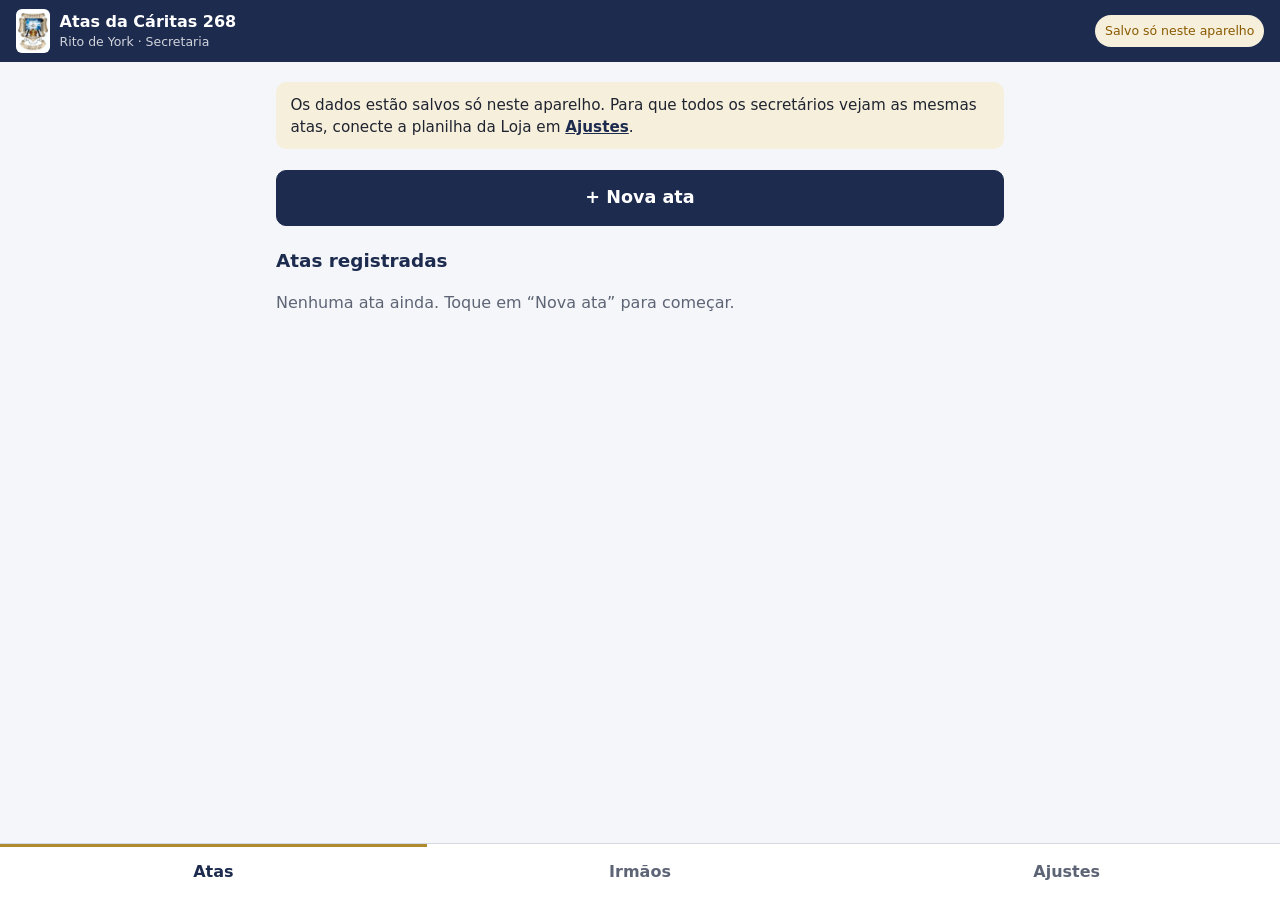
==== index.html @ 436a5ba8 "Add files via upload" ====
<!doctype html>
<html lang="pt-BR">
<head>
  <meta charset="utf-8">
  <meta name="viewport" content="width=device-width, initial-scale=1">
  <title>Atas Cáritas 268</title>
  <meta name="theme-color" content="#1d2b4f">
  <link rel="icon" href="img/logo-caritas.jpg">
  <link rel="stylesheet" href="estilo.css">
</head>
<body>
  <header class="topo">
    <div class="topo-marca">
      <img src="img/logo-caritas.jpg" alt="" class="topo-logo">
      <div>
        <div class="topo-titulo">Atas da Cáritas 268</div>
        <div class="topo-sub">Rito de York · Secretaria</div>
      </div>
    </div>
    <button id="status" class="status" type="button"></button>
  </header>

  <main id="app" class="conteudo"><p class="carregando">Carregando…</p></main>

  <nav class="abas" id="abas">
    <button data-vista="lista" type="button">Atas</button>
    <button data-vista="cadastros" type="button">Irmãos</button>
    <button data-vista="ajustes" type="button">Ajustes</button>
  </nav>

  <div id="impressao" class="impressao" aria-hidden="true"></div>
  <div id="aviso" class="aviso-flutuante" role="status"></div>

  <script src="js/jszip.min.js"></script>
  <script src="js/extenso.js"></script>
  <script src="js/dados-iniciais.js"></script>
  <script src="js/frases.js"></script>
  <script src="js/armazenamento.js"></script>
  <script src="js/word.js"></script>
  <script src="js/app.js"></script>
</body>
</html>
---- estilo.css ----
:root {
  --azul: #1d2b4f;
  --azul-claro: #e8ecf6;
  --ouro: #b08a2e;
  --ouro-claro: #f6efdc;
  --texto: #1f2430;
  --suave: #5d6475;
  --borda: #d5d9e3;
  --fundo: #f5f6f9;
  --branco: #ffffff;
  --ok: #1f7a4a;
  --ok-claro: #e3f3ea;
  --alerta: #8a5a00;
  --alerta-claro: #fff4d6;
  --erro: #a3262a;
  --raio: 10px;
}
* { box-sizing: border-box; }
html { -webkit-text-size-adjust: 100%; }
body {
  margin: 0; background: var(--fundo); color: var(--texto);
  font: 16px/1.45 system-ui, -apple-system, "Segoe UI", Roboto, Arial, sans-serif;
  padding-bottom: 76px;
}
h2 { font-size: 1.15rem; margin: 1.4rem 0 .6rem; color: var(--azul); }
h3 { font-size: 1rem; margin: 1.2rem 0 .4rem; color: var(--azul); }
button, input, select, textarea { font: inherit; color: inherit; }
button {
  border: 1px solid var(--borda); background: var(--branco); border-radius: var(--raio);
  padding: .6rem .9rem; cursor: pointer; min-height: 44px;
}
button:hover { border-color: var(--azul); }
button.principal { background: var(--azul); border-color: var(--azul); color: #fff; font-weight: 600; }
button.secundario { background: var(--azul-claro); border-color: var(--azul-claro); color: var(--azul); font-weight: 600; }
button.grande { width: 100%; font-size: 1.1rem; padding: .9rem; margin-top: .5rem; }
button.pequeno { min-height: 36px; padding: .35rem .7rem; font-size: .9rem; }
button.link { border: 0; background: none; color: var(--azul); padding: .3rem 0; min-height: 36px; font-weight: 600; text-align: left; }
button.icone { border: 0; background: none; min-height: 36px; min-width: 36px; padding: 0; color: var(--suave); font-size: 1.05rem; }
button.icone:hover { color: var(--erro); }
button.perigo { background: var(--erro); border-color: var(--erro); color: #fff; }
.perigo-texto { color: var(--erro) !important; }
input, select, textarea {
  width: 100%; border: 1px solid var(--borda); border-radius: 8px; padding: .55rem .65rem;
  background: var(--branco); min-height: 44px;
}
textarea { resize: vertical; }
input:focus, select:focus, textarea:focus, button:focus-visible { outline: 2px solid var(--ouro); outline-offset: 1px; }

.topo {
  position: sticky; top: 0; z-index: 10; background: var(--azul); color: #fff;
  display: flex; align-items: center; justify-content: space-between; gap: .5rem; padding: .55rem 1rem;
}
.topo-marca { display: flex; align-items: center; gap: .6rem; min-width: 0; }
.topo-logo { width: 34px; height: 44px; object-fit: contain; background: #fff; border-radius: 6px; padding: 2px; }
.topo-titulo { font-weight: 700; }
.topo-sub { font-size: .78rem; opacity: .8; }
.status { min-height: 32px; padding: .25rem .6rem; font-size: .78rem; border-radius: 99px; border: 0; white-space: nowrap; }
.status.ok { background: var(--ok-claro); color: var(--ok); }
.status.local { background: var(--ouro-claro); color: var(--alerta); }
.status.alerta { background: var(--alerta-claro); color: var(--alerta); }
.status.salvando { background: #fff; color: var(--suave); }

.conteudo { max-width: 760px; margin: 0 auto; padding: .5rem 16px 2rem; }
.carregando, .vazio { color: var(--suave); }
.abas {
  position: fixed; bottom: 0; left: 0; right: 0; z-index: 10; display: flex; background: var(--branco);
  border-top: 1px solid var(--borda); padding-bottom: env(safe-area-inset-bottom);
}
.abas button { flex: 1; border: 0; border-radius: 0; min-height: 56px; color: var(--suave); font-weight: 600; background: none; }
.abas button.ativo { color: var(--azul); box-shadow: inset 0 3px 0 var(--ouro); }

.faixa { background: var(--ouro-claro); border-radius: var(--raio); padding: .7rem .9rem; margin: .8rem 0; font-size: .95rem; }
.faixa.alerta { background: var(--alerta-claro); }
.faixa.ok { background: var(--ok-claro); color: var(--ok); }
.faixa ul { margin: .3rem 0 0; padding-left: 1.2rem; }
.faixa a { color: var(--azul); font-weight: 600; }

.lista-atas { display: flex; flex-direction: column; gap: .5rem; }
.item-ata { display: flex; align-items: center; gap: .3rem; background: var(--branco); border: 1px solid var(--borda); border-radius: var(--raio); padding-right: .4rem; }
.item-ata-abrir { flex: 1; border: 0; text-align: left; display: grid; grid-template-columns: 1fr auto; gap: .1rem .6rem; background: none; padding: .7rem .9rem; }
.item-num { font-weight: 700; color: var(--azul); }
.item-data, .item-sec { grid-column: 1; font-size: .88rem; color: var(--suave); }
.item-ata-abrir .etiqueta { grid-row: 1; grid-column: 2; align-self: start; }
.etiqueta { font-size: .75rem; padding: .1rem .5rem; border-radius: 99px; background: var(--alerta-claro); color: var(--alerta); white-space: nowrap; }
.etiqueta.ok { background: var(--ok-claro); color: var(--ok); }
.confirmar { display: flex; align-items: center; gap: .4rem; flex-wrap: wrap; padding: .4rem; font-size: .9rem; }

.editor-topo { display: flex; align-items: center; justify-content: space-between; gap: .5rem; margin-top: .3rem; }
.passos { list-style: none; padding: 0; margin: .5rem -16px 0; display: flex; gap: .35rem; overflow-x: auto; padding: 0 16px .3rem; scrollbar-width: thin; }
.passos button { min-height: 38px; padding: .3rem .65rem; border-radius: 99px; font-size: .85rem; white-space: nowrap; display: flex; align-items: center; gap: .35rem; }
.passos .n { display: inline-grid; place-items: center; width: 1.35rem; height: 1.35rem; border-radius: 50%; background: var(--azul-claro); color: var(--azul); font-size: .75rem; font-weight: 700; }
.passos button.ativo { background: var(--azul); color: #fff; border-color: var(--azul); }
.passos button.ativo .n { background: var(--ouro); color: #fff; }
.navegacao { display: flex; justify-content: space-between; gap: .5rem; margin-top: 1.6rem; }
.navegacao button { min-width: 120px; }

.formulario { display: flex; flex-direction: column; gap: .75rem; }
.campo { display: flex; flex-direction: column; gap: .3rem; }
.rotulo { font-weight: 600; font-size: .92rem; }
.ajuda { font-size: .84rem; color: var(--suave); margin: 0; }
.linha2 { display: grid; grid-template-columns: 1fr 1fr; gap: .6rem; }
.linha4 { display: grid; grid-template-columns: repeat(4, 1fr); gap: .5rem; }
.pessoa { display: flex; gap: .4rem; align-items: center; }
.pessoa input { flex: 1; min-width: 0; }
.pessoa select { width: auto; flex: 0 0 auto; max-width: 140px; }
.pessoa select.grau { width: 88px; }
.pilha { display: flex; flex-direction: column; gap: .4rem; }
.marcar { display: flex; align-items: center; gap: .55rem; min-height: 40px; cursor: pointer; }
.marcar input { width: 22px; height: 22px; min-height: 0; flex: 0 0 auto; accent-color: var(--azul); }
.marcar.mini { min-height: 0; font-size: .85rem; gap: .3rem; }
.marcar.mini input { width: 18px; height: 18px; }
.segmentado { display: flex; flex-wrap: wrap; gap: .35rem; }
.segmentado button { flex: 1 1 auto; }
.segmentado button.ativo { background: var(--azul); color: #fff; border-color: var(--azul); font-weight: 600; }
.segmentado.largo { margin: .8rem 0; }
.grade-botoes { display: grid; grid-template-columns: repeat(auto-fill, minmax(200px, 1fr)); gap: .45rem; }
.grade-botoes button { text-align: left; background: var(--azul-claro); border-color: transparent; color: var(--azul); font-weight: 600; }
.cartao { background: var(--branco); border: 1px solid var(--borda); border-radius: var(--raio); padding: .8rem .9rem; display: flex; flex-direction: column; gap: .6rem; }
.cartao > div:last-child { display: flex; flex-direction: column; gap: .6rem; }
.cartao-topo { display: flex; align-items: center; gap: .4rem; flex-direction: row !important; }
.cartao-topo strong { flex: 1; color: var(--azul); }
.ordem { display: flex; }
.subcartao { border-left: 3px solid var(--ouro-claro); padding-left: .6rem; display: flex; flex-direction: column; gap: .5rem; }
.previa { margin: 0; font-size: .88rem; color: var(--suave); background: var(--fundo); border-radius: 8px; padding: .45rem .6rem; }
.previa::before { content: "Na agenda: "; font-weight: 600; }
.atalhos { display: flex; flex-wrap: wrap; gap: .35rem; }
.chip { min-height: 32px; padding: .2rem .65rem; border-radius: 99px; font-size: .84rem; background: var(--fundo); }
.pendencias { background: var(--ouro-claro); border-radius: var(--raio); padding: .7rem .9rem; display: flex; flex-direction: column; gap: .4rem; }
.pendencia { display: flex; justify-content: space-between; align-items: center; gap: .5rem; font-size: .92rem; }
.contador { background: var(--azul-claro); color: var(--azul); border-radius: var(--raio); padding: .6rem .8rem; font-size: .92rem; position: sticky; top: 60px; z-index: 5; }
.acoes-linha { display: flex; flex-wrap: wrap; gap: .45rem; align-items: center; }
.grupo-presenca { border: 1px solid var(--borda); border-radius: var(--raio); background: var(--branco); padding: .3rem .8rem .5rem; margin: 0; }
.grupo-presenca legend { font-weight: 700; color: var(--azul); padding: 0 .3rem; font-size: .92rem; }
.presenca { border-bottom: 1px solid var(--fundo); }
.acoes-gerar { display: grid; grid-template-columns: repeat(auto-fit, minmax(150px, 1fr)); gap: .5rem; }
.tabela { display: flex; flex-direction: column; gap: .4rem; }
.linha-tabela { display: grid; grid-template-columns: 1fr 100px auto auto; gap: .4rem; align-items: center; background: var(--branco); border: 1px solid var(--borda); border-radius: var(--raio); padding: .4rem; }
.linha-tabela.visit { grid-template-columns: 1.4fr 80px 1fr 1fr auto; }
.linha-tabela.inativo input { color: var(--suave); text-decoration: line-through; }
.botao-arquivo { border: 1px solid var(--borda); background: var(--branco); border-radius: var(--raio); padding: .6rem .9rem; cursor: pointer; min-height: 44px; display: inline-flex; align-items: center; }
.botao-arquivo input { display: none; }
.versao { margin-top: 1.5rem; }

/* Folha da ata (prévia e impressão) */
.folha { background: #fff; border: 1px solid var(--borda); border-radius: 4px; padding: 28px 30px; box-shadow: 0 2px 10px rgba(0,0,0,.06); overflow-x: auto; }
.folha-conteudo { font-family: Ebrima, "Segoe UI", system-ui, sans-serif; font-size: 11pt; color: #000; line-height: 1.5; }
.folha-conteudo p { text-align: justify; margin: 0; }
.folha-conteudo p.titulo-ata { text-align: left; margin: 1.2em 0 .8em; }
.timbre { display: grid; grid-template-columns: 70px 1fr 70px; gap: 10px; align-items: center; text-align: center; font-size: 9pt; line-height: 1.6; margin-bottom: 1em; }
.timbre img { width: 70px; height: auto; }
.timbre .tb { font-weight: 700; }
.timbre .pequena { font-size: 7pt; font-weight: 700; }
.assinaturas { display: grid; grid-template-columns: 1fr 1fr; gap: 24px; margin-top: 3em; text-align: center; font-size: 10.5pt; }
.traco { border-top: 1px solid #000; margin: 0 10px 4px; }

.impressao { display: none; }
.aviso-flutuante {
  position: fixed; left: 50%; bottom: 84px; transform: translateX(-50%) translateY(20px); opacity: 0; pointer-events: none;
  background: var(--texto); color: #fff; padding: .6rem 1rem; border-radius: 99px; font-size: .92rem; transition: .2s; z-index: 20; max-width: calc(100% - 32px); text-align: center;
}
.aviso-flutuante.visivel { opacity: 1; transform: translateX(-50%); }
.aviso-flutuante.erro { background: var(--erro); }

@media (max-width: 560px) {
  .linha2 { grid-template-columns: 1fr; }
  .linha4 { grid-template-columns: 1fr 1fr; }
  .linha-tabela { grid-template-columns: 1fr 80px; }
  .linha-tabela .marcar, .linha-tabela .etiqueta { grid-column: span 1; }
  .linha-tabela.visit { grid-template-columns: 1fr 80px; }
  .linha-tabela.visit input:nth-of-type(2), .linha-tabela.visit input:nth-of-type(3) { grid-column: span 2; }
  .folha { padding: 16px 14px; }
  .timbre { grid-template-columns: 44px 1fr 44px; font-size: 7.5pt; }
  .timbre img { width: 44px; }
}

@media print {
  @page { size: A4; margin: 2cm 2cm 1.2cm 3cm; }
  body { background: #fff; padding: 0; }
  .topo, .abas, .conteudo, .aviso-flutuante { display: none !important; }
  .impressao { display: block; }
  .folha-conteudo { font-size: 11pt; }
}
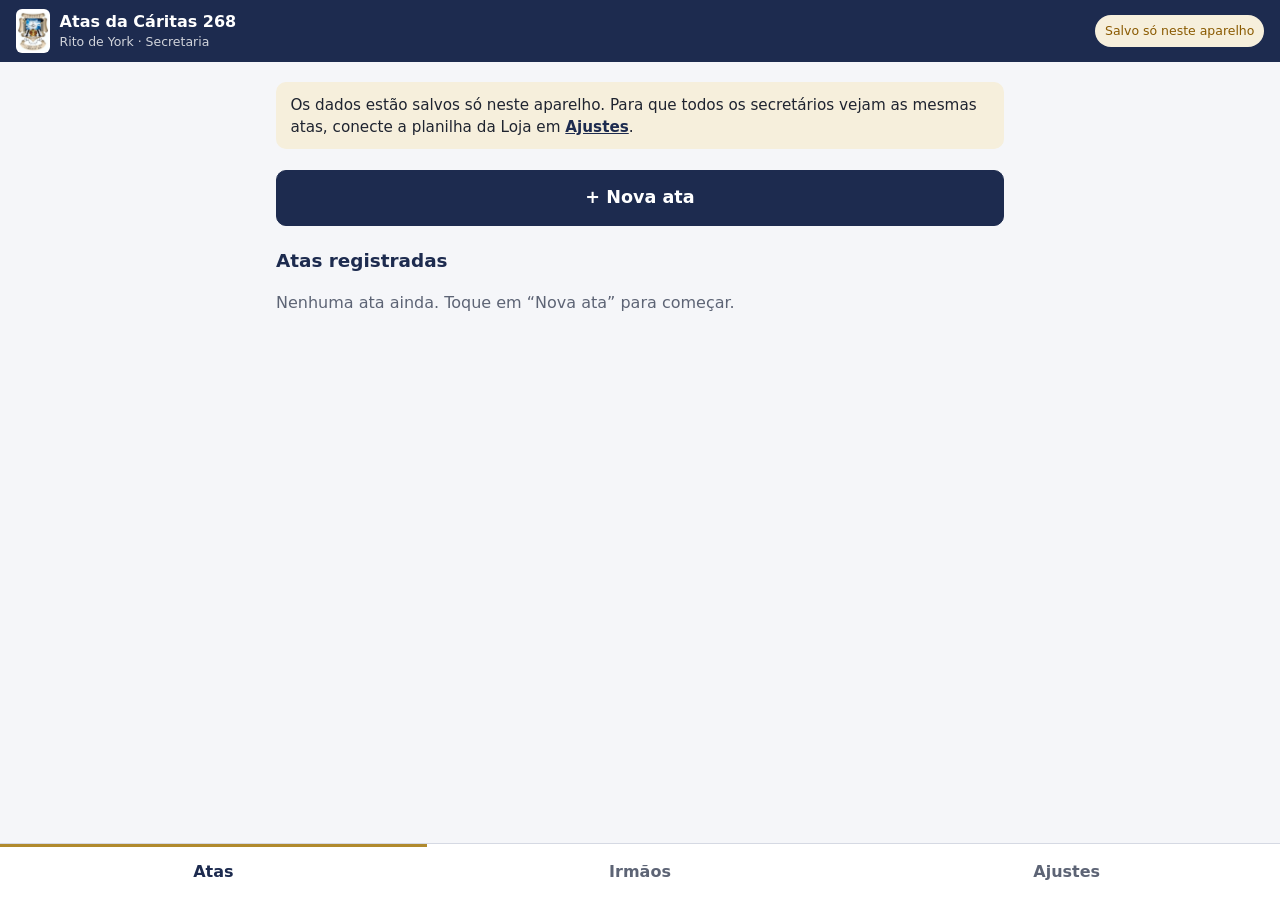
==== commit b228276c: "Add files via upload" ====
--- a/index.html
+++ b/index.html
@@ -6,7 +6,7 @@
   <title>Atas Cáritas 268</title>
   <meta name="theme-color" content="#1d2b4f">
   <link rel="icon" href="img/logo-caritas.jpg">
-  <link rel="stylesheet" href="estilo.css">
+  <link rel="stylesheet" href="estilo.css?v=2.7">
 </head>
 <body>
   <header class="topo">
@@ -31,12 +31,12 @@
   <div id="impressao" class="impressao" aria-hidden="true"></div>
   <div id="aviso" class="aviso-flutuante" role="status"></div>
 
-  <script src="js/jszip.min.js"></script>
-  <script src="js/extenso.js"></script>
-  <script src="js/dados-iniciais.js"></script>
-  <script src="js/frases.js"></script>
-  <script src="js/armazenamento.js"></script>
-  <script src="js/word.js"></script>
-  <script src="js/app.js"></script>
+  <script src="js/jszip.min.js?v=2.7"></script>
+  <script src="js/extenso.js?v=2.7"></script>
+  <script src="js/dados-iniciais.js?v=2.7"></script>
+  <script src="js/frases.js?v=2.7"></script>
+  <script src="js/armazenamento.js?v=2.7"></script>
+  <script src="js/word.js?v=2.7"></script>
+  <script src="js/app.js?v=2.7"></script>
 </body>
 </html>
--- a/estilo.css
+++ b/estilo.css
@@ -123,6 +123,7 @@
 .subcartao { border-left: 3px solid var(--ouro-claro); padding-left: .6rem; display: flex; flex-direction: column; gap: .5rem; }
 .previa { margin: 0; font-size: .88rem; color: var(--suave); background: var(--fundo); border-radius: 8px; padding: .45rem .6rem; }
 .previa::before { content: "Na agenda: "; font-weight: 600; }
+.previa.descanso::before { content: "Atenção: "; }
 .atalhos { display: flex; flex-wrap: wrap; gap: .35rem; }
 .chip { min-height: 32px; padding: .2rem .65rem; border-radius: 99px; font-size: .84rem; background: var(--fundo); }
 .pendencias { background: var(--ouro-claro); border-radius: var(--raio); padding: .7rem .9rem; display: flex; flex-direction: column; gap: .4rem; }
@@ -134,7 +135,7 @@
 .presenca { border-bottom: 1px solid var(--fundo); }
 .acoes-gerar { display: grid; grid-template-columns: repeat(auto-fit, minmax(150px, 1fr)); gap: .5rem; }
 .tabela { display: flex; flex-direction: column; gap: .4rem; }
-.linha-tabela { display: grid; grid-template-columns: 1fr 100px auto auto; gap: .4rem; align-items: center; background: var(--branco); border: 1px solid var(--borda); border-radius: var(--raio); padding: .4rem; }
+.linha-tabela { display: grid; grid-template-columns: 90px 1fr 100px auto auto auto; gap: .4rem; align-items: center; background: var(--branco); border: 1px solid var(--borda); border-radius: var(--raio); padding: .4rem; }
 .linha-tabela.visit { grid-template-columns: 1.4fr 80px 1fr 1fr auto; }
 .linha-tabela.inativo input { color: var(--suave); text-decoration: line-through; }
 .botao-arquivo { border: 1px solid var(--borda); background: var(--branco); border-radius: var(--raio); padding: .6rem .9rem; cursor: pointer; min-height: 44px; display: inline-flex; align-items: center; }
@@ -143,10 +144,11 @@
 
 /* Folha da ata (prévia e impressão) */
 .folha { background: #fff; border: 1px solid var(--borda); border-radius: 4px; padding: 28px 30px; box-shadow: 0 2px 10px rgba(0,0,0,.06); overflow-x: auto; }
-.folha-conteudo { font-family: Ebrima, "Segoe UI", system-ui, sans-serif; font-size: 11pt; color: #000; line-height: 1.5; }
+.folha-conteudo { font-family: Ebrima, "Segoe UI", system-ui, sans-serif; font-size: 11pt; color: #000; line-height: 18pt; }
+.folha-conteudo p.vazio-linha { min-height: 18pt; }
 .folha-conteudo p { text-align: justify; margin: 0; }
 .folha-conteudo p.titulo-ata { text-align: left; margin: 1.2em 0 .8em; }
-.timbre { display: grid; grid-template-columns: 70px 1fr 70px; gap: 10px; align-items: center; text-align: center; font-size: 9pt; line-height: 1.6; margin-bottom: 1em; }
+.timbre { display: grid; grid-template-columns: 80px 1fr 80px; justify-items: center; gap: 10px; align-items: center; text-align: center; font-size: 9pt; line-height: 1.6; margin-bottom: 1em; }
 .timbre img { width: 70px; height: auto; }
 .timbre .tb { font-weight: 700; }
 .timbre .pequena { font-size: 7pt; font-weight: 700; }
@@ -164,7 +166,8 @@
 @media (max-width: 560px) {
   .linha2 { grid-template-columns: 1fr; }
   .linha4 { grid-template-columns: 1fr 1fr; }
-  .linha-tabela { grid-template-columns: 1fr 80px; }
+  .linha-tabela { grid-template-columns: 80px 1fr 80px; }
+  .linha-tabela .marcar { grid-column: 2 / span 2; }
   .linha-tabela .marcar, .linha-tabela .etiqueta { grid-column: span 1; }
   .linha-tabela.visit { grid-template-columns: 1fr 80px; }
   .linha-tabela.visit input:nth-of-type(2), .linha-tabela.visit input:nth-of-type(3) { grid-column: span 2; }
@@ -174,9 +177,37 @@
 }
 
 @media print {
-  @page { size: A4; margin: 2cm 2cm 1.2cm 3cm; }
+  @page { size: A4; margin: 2cm 3cm; }
   body { background: #fff; padding: 0; }
   .topo, .abas, .conteudo, .aviso-flutuante { display: none !important; }
   .impressao { display: block; }
   .folha-conteudo { font-size: 11pt; }
 }
+/* Graus e datas */
+.subcartao.graus { padding: 12px; }
+.graus-topo { display: flex; justify-content: space-between; align-items: center; gap: 8px; margin-bottom: 8px; }
+.graus-datas { display: grid; grid-template-columns: repeat(4, minmax(0, 1fr)); gap: 8px; }
+.graus-datas .campo { margin: 0; }
+.graus-datas input { min-width: 0; width: 100%; }
+@media (max-width: 640px) { .graus-datas { grid-template-columns: repeat(2, minmax(0, 1fr)); } }
+
+/* 2.4: CIM e cadastro de visitantes */
+.linha-tabela.cabecalho { background: none; border: 0; padding: 0 .4rem; font-size: .8rem; color: var(--suave); }
+.linha-tabela .cim { min-width: 0; }
+.cartao-visitante { padding: 12px; }
+.visit-topo { display: grid; grid-template-columns: 1fr 140px; gap: 8px; }
+.visit-campos { display: grid; grid-template-columns: repeat(3, minmax(0, 1fr)); gap: 8px; }
+.cartao-visitante .campo { margin: 0; }
+.cartao-visitante input, .cartao-visitante select, .cartao-visitante textarea { min-width: 0; width: 100%; }
+.linha-botoes { display: flex; gap: 8px; align-items: center; flex-wrap: wrap; }
+.linha-botoes input[type=search] { flex: 1 1 220px; }
+@media (max-width: 640px) { .visit-campos { grid-template-columns: 1fr; } .visit-topo { grid-template-columns: 1fr 110px; } }
+
+/* 2.5: ficha do Irmão e presença em ordem alfabética */
+.ficha-irmao { grid-column: 1 / -1; display: flex; flex-direction: column; gap: 8px; padding: 10px 4px 4px; border-top: 1px dashed var(--borda); }
+.ficha-irmao .campo { margin: 0; }
+.ficha-irmao input, .ficha-irmao textarea { min-width: 0; width: 100%; }
+.lista-presenca { display: flex; flex-direction: column; gap: 2px; }
+.lista-presenca .marcar.presenca { display: flex; align-items: center; gap: 8px; }
+.lista-presenca .etiqueta { margin-left: auto; }
+@media (max-width: 640px) { .linha-tabela > button.pequeno { grid-column: 3; } }
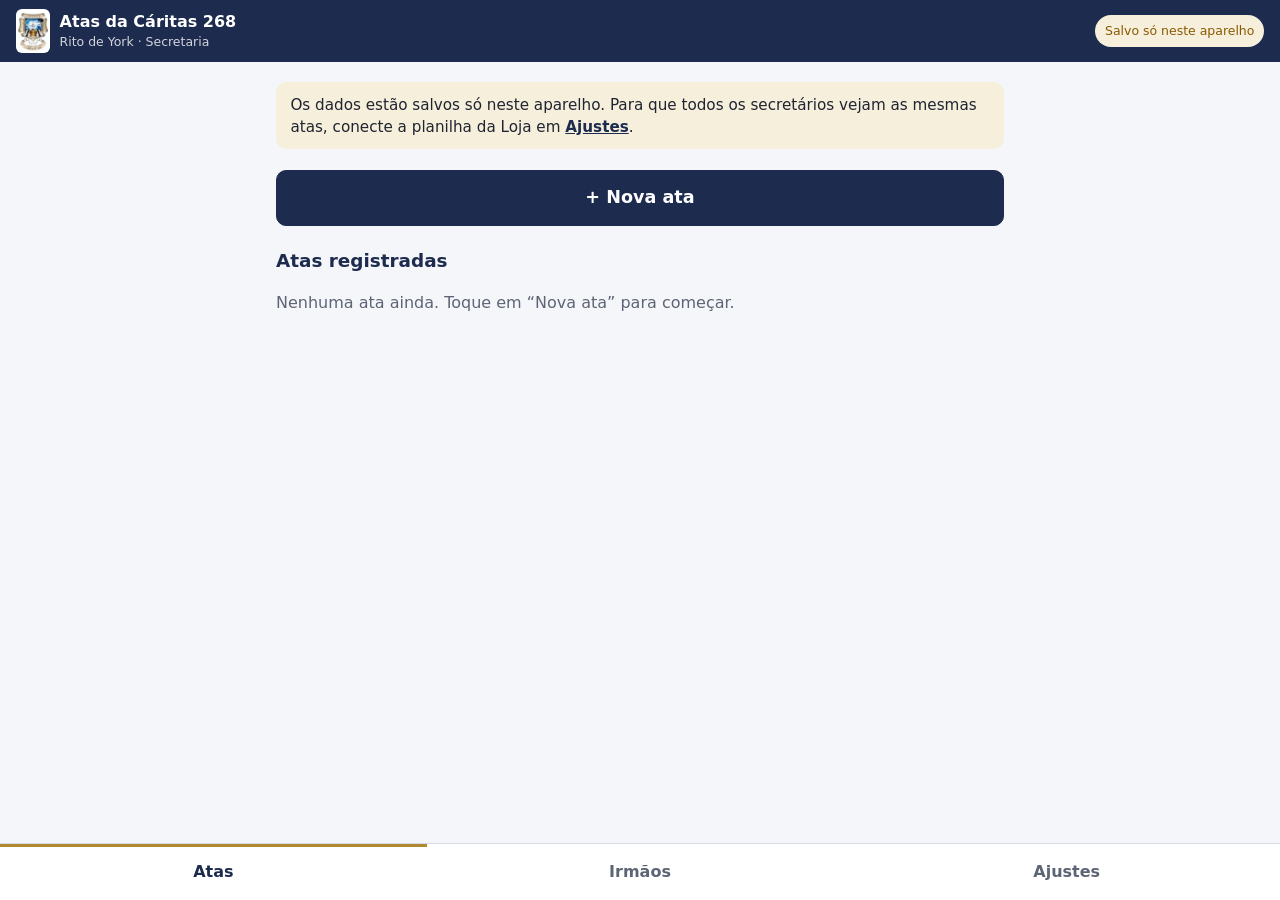
==== commit 6666f21a: "Add files via upload" ====
--- a/index.html
+++ b/index.html
@@ -6,7 +6,7 @@
   <title>Atas Cáritas 268</title>
   <meta name="theme-color" content="#1d2b4f">
   <link rel="icon" href="img/logo-caritas.jpg">
-  <link rel="stylesheet" href="estilo.css?v=2.7">
+  <link rel="stylesheet" href="estilo.css?v=2.8">
 </head>
 <body>
   <header class="topo">
@@ -31,12 +31,12 @@
   <div id="impressao" class="impressao" aria-hidden="true"></div>
   <div id="aviso" class="aviso-flutuante" role="status"></div>
 
-  <script src="js/jszip.min.js?v=2.7"></script>
-  <script src="js/extenso.js?v=2.7"></script>
-  <script src="js/dados-iniciais.js?v=2.7"></script>
-  <script src="js/frases.js?v=2.7"></script>
-  <script src="js/armazenamento.js?v=2.7"></script>
-  <script src="js/word.js?v=2.7"></script>
-  <script src="js/app.js?v=2.7"></script>
+  <script src="js/jszip.min.js?v=2.8"></script>
+  <script src="js/extenso.js?v=2.8"></script>
+  <script src="js/dados-iniciais.js?v=2.8"></script>
+  <script src="js/frases.js?v=2.8"></script>
+  <script src="js/armazenamento.js?v=2.8"></script>
+  <script src="js/word.js?v=2.8"></script>
+  <script src="js/app.js?v=2.8"></script>
 </body>
 </html>
--- a/estilo.css
+++ b/estilo.css
@@ -211,3 +211,53 @@
 .lista-presenca .marcar.presenca { display: flex; align-items: center; gap: 8px; }
 .lista-presenca .etiqueta { margin-left: auto; }
 @media (max-width: 640px) { .linha-tabela > button.pequeno { grid-column: 3; } }
+
+/* 2.8: registros listrados, telas largas e cadastro de visitantes compacto */
+:root { --listra-a: #ffffff; --listra-b: #e9edf5; --novo: #fff1c7; }
+.conteudo:has(.largura-total) { max-width: 1240px; }
+.pilha.listrada { gap: 0; border: 1px solid var(--borda); border-radius: var(--raio); overflow: hidden; }
+.pilha.listrada > .subcartao { border-left: 0; border-bottom: 1px solid var(--borda); padding: 12px 14px; }
+.pilha.listrada > .subcartao:last-child { border-bottom: 0; }
+.listra-a { background: var(--listra-a); }
+.listra-b { background: var(--listra-b); }
+.cartao-visitante.novo { background: var(--novo); border: 2px solid var(--ouro); border-radius: var(--raio); padding: 12px 14px; margin-bottom: .8rem; }
+.novo-titulo { margin: 0; font-weight: 700; color: var(--alerta); }
+.cartao-visitante.destaque { outline: 3px solid var(--ouro); outline-offset: -3px; transition: outline .3s; }
+.cartao-visitante { gap: .4rem; }
+.visit-grade { display: grid; grid-template-columns: repeat(12, minmax(0, 1fr)); gap: 6px 10px; }
+.visit-grade .campo { margin: 0; }
+.visit-grade .rotulo { font-size: .8rem; }
+.visit-grade input, .visit-grade select, .visit-grade textarea { min-height: 38px; padding: .4rem .55rem; }
+.visit-grade textarea { resize: vertical; }
+.c-nome { grid-column: span 5; } .c-grau { grid-column: span 2; } .c-cim { grid-column: span 2; } .c-celular { grid-column: span 3; }
+.c-loja { grid-column: span 4; } .c-potencia { grid-column: span 2; } .c-cargo { grid-column: span 3; } .c-email { grid-column: span 3; }
+.c-obs { grid-column: span 6; } .c-visitas { grid-column: span 6; }
+.visitas-texto { margin: 0; font-size: .88rem; color: var(--suave); padding: .45rem 0; }
+.alerta-cim { margin: 0; background: var(--alerta-claro); color: var(--alerta); border-radius: 8px; padding: .45rem .65rem; font-size: .9rem; font-weight: 600; }
+.cartao-visitante .linha-botoes { justify-content: flex-start; gap: 12px; }
+.cartao-visitante .linha-botoes button.link { min-height: 30px; }
+.visita-conta { margin: 0; color: var(--ok); font-weight: 600; }
+.relatorio-visitas { background: var(--branco); border: 1px solid var(--borda); border-radius: var(--raio); padding: 12px 14px; }
+.relatorio-visitas .linha-botoes { align-items: flex-end; }
+.relatorio-visitas select { width: auto; }
+.tabela-rel { border: 1px solid var(--borda); border-radius: 8px; overflow: hidden; }
+.rel-linha { display: grid; grid-template-columns: 2fr 80px 3fr; gap: 10px; padding: 8px 10px; font-size: .92rem; }
+.rel-linha.cabecalho { background: var(--azul-claro); font-weight: 700; color: var(--azul); }
+.rel-linha small { display: block; color: var(--suave); }
+.rel-num { font-weight: 700; text-align: center; }
+@media (max-width: 900px) {
+  .c-nome { grid-column: span 8; } .c-grau { grid-column: span 4; } .c-cim, .c-celular { grid-column: span 6; }
+  .c-loja, .c-potencia, .c-cargo, .c-email { grid-column: span 6; } .c-obs, .c-visitas { grid-column: span 12; }
+}
+@media (max-width: 560px) {
+  .c-nome, .c-cim, .c-celular, .c-loja, .c-potencia, .c-cargo, .c-email { grid-column: span 12; }
+  .rel-linha { grid-template-columns: 1fr 56px; } .rel-linha > span:last-child { grid-column: 1 / -1; }
+}
+@media (min-width: 1000px) {
+  .pilha.listrada > .subcartao.graus { display: grid; grid-template-columns: 250px 1fr; align-items: end; gap: 12px; }
+  .pilha.listrada > .subcartao.graus .graus-topo { margin: 0 0 10px; }
+}
+.c-obs { grid-column: span 5; } .c-visitas { grid-column: span 5; }
+.c-acoes { grid-column: span 2; display: flex; align-items: flex-end; justify-content: flex-end; }
+.cartao-visitante.novo .c-obs, .cartao-visitante.novo .c-visitas { grid-column: span 6; }
+@media (max-width: 900px) { .c-obs, .c-visitas, .cartao-visitante.novo .c-obs, .cartao-visitante.novo .c-visitas { grid-column: span 12; } .c-acoes { grid-column: span 12; justify-content: flex-start; } }
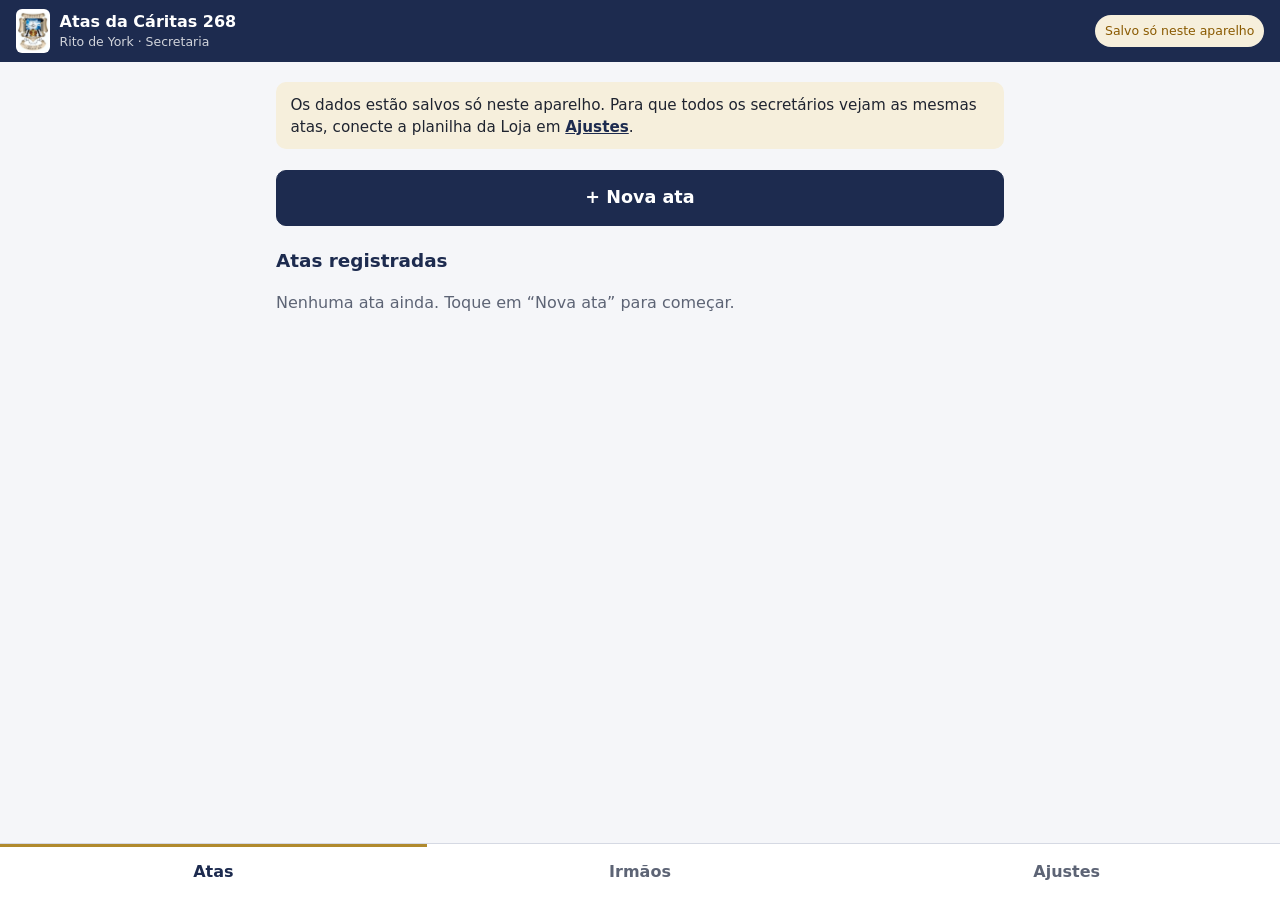
==== commit 89f3f514: "Add files via upload" ====
--- a/index.html
+++ b/index.html
@@ -6,7 +6,7 @@
   <title>Atas Cáritas 268</title>
   <meta name="theme-color" content="#1d2b4f">
   <link rel="icon" href="img/logo-caritas.jpg">
-  <link rel="stylesheet" href="estilo.css?v=2.8">
+  <link rel="stylesheet" href="estilo.css?v=2.8.1">
 </head>
 <body>
   <header class="topo">
@@ -31,12 +31,12 @@
   <div id="impressao" class="impressao" aria-hidden="true"></div>
   <div id="aviso" class="aviso-flutuante" role="status"></div>
 
-  <script src="js/jszip.min.js?v=2.8"></script>
-  <script src="js/extenso.js?v=2.8"></script>
-  <script src="js/dados-iniciais.js?v=2.8"></script>
-  <script src="js/frases.js?v=2.8"></script>
-  <script src="js/armazenamento.js?v=2.8"></script>
-  <script src="js/word.js?v=2.8"></script>
-  <script src="js/app.js?v=2.8"></script>
+  <script src="js/jszip.min.js?v=2.8.1"></script>
+  <script src="js/extenso.js?v=2.8.1"></script>
+  <script src="js/dados-iniciais.js?v=2.8.1"></script>
+  <script src="js/frases.js?v=2.8.1"></script>
+  <script src="js/armazenamento.js?v=2.8.1"></script>
+  <script src="js/word.js?v=2.8.1"></script>
+  <script src="js/app.js?v=2.8.1"></script>
 </body>
 </html>
--- a/estilo.css
+++ b/estilo.css
@@ -213,10 +213,10 @@
 @media (max-width: 640px) { .linha-tabela > button.pequeno { grid-column: 3; } }
 
 /* 2.8: registros listrados, telas largas e cadastro de visitantes compacto */
-:root { --listra-a: #ffffff; --listra-b: #e9edf5; --novo: #fff1c7; }
+:root { --listra-a: #ffffff; --listra-b: #d3dcec; --novo: #fff1c7; }
 .conteudo:has(.largura-total) { max-width: 1240px; }
 .pilha.listrada { gap: 0; border: 1px solid var(--borda); border-radius: var(--raio); overflow: hidden; }
-.pilha.listrada > .subcartao { border-left: 0; border-bottom: 1px solid var(--borda); padding: 12px 14px; }
+.pilha.listrada > .subcartao { border-left: 0; border-bottom: 1px solid #aebbd3; padding: 12px 14px; }
 .pilha.listrada > .subcartao:last-child { border-bottom: 0; }
 .listra-a { background: var(--listra-a); }
 .listra-b { background: var(--listra-b); }
